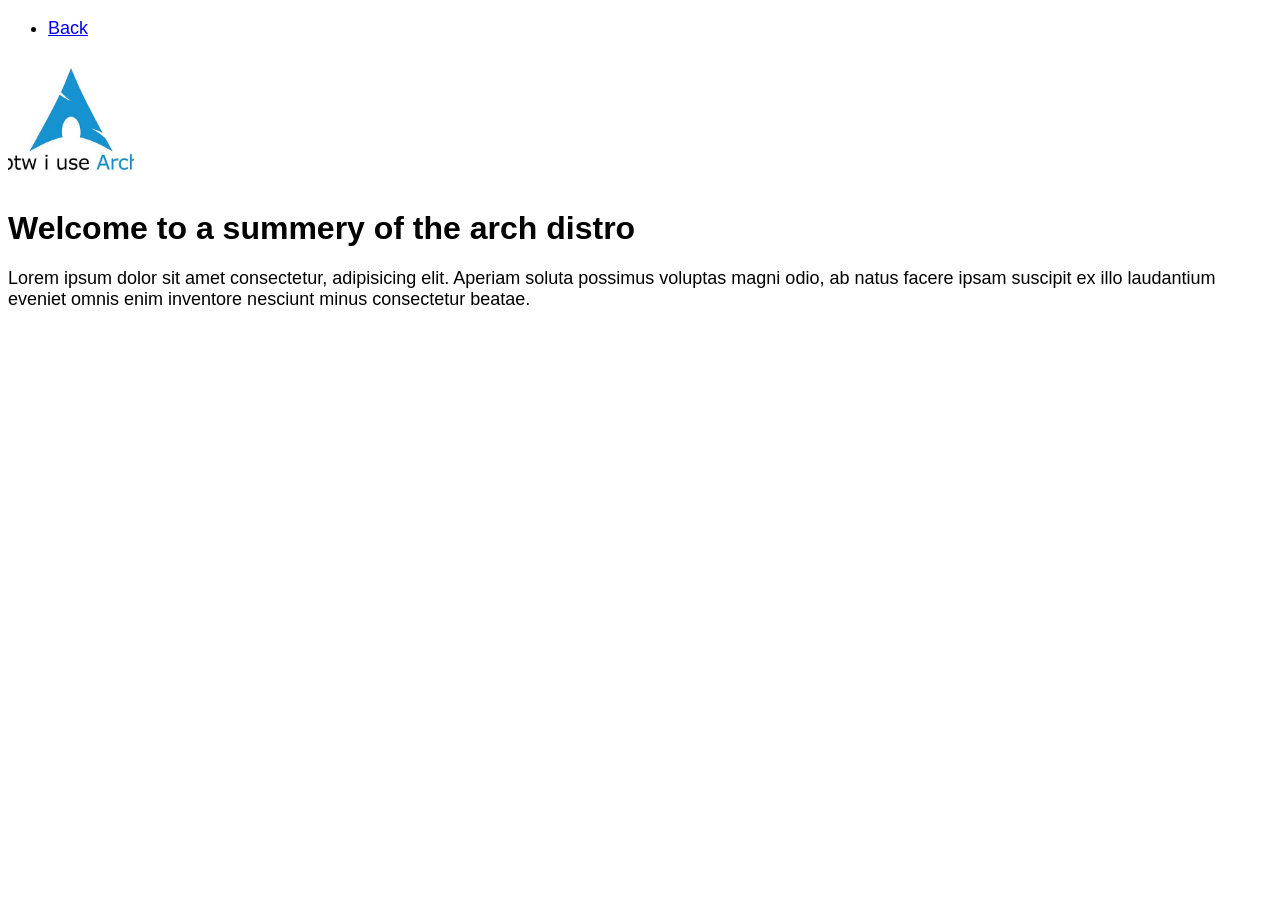
==== arch.html @ 7f02c0c1 "kjh" ====
<!DOCTYPE html>
<html lang="en">
<head>
	<meta charset="UTF-8">
	<meta name="viewport" content="width=device-width, initial-scale=1.0">
	<link rel="stylesheet" href="css/style.css">
	<title>Arch</title>
</head>
<body>
	
	<header>
		<nav>
			<ul>
				<li>
					<a href="index.html">Back</a>
				</li>
			</ul>
		</nav>
	</header>

	<img src="img/arch_logo.jpg" alt="Image showing the logo for arch">
	<h1>Welcome to a summery of the arch distro</h1>	

	<p>Lorem ipsum dolor sit amet consectetur, adipisicing elit. 
		Aperiam soluta possimus voluptas magni odio, ab natus facere 
		ipsam suscipit ex illo laudantium eveniet omnis enim inventore 
		nesciunt minus consectetur beatae.</p>
</body>
</html>
---- css/style.css ----
/* --- RESET --- */
*{
	font-family: sans-serif;
	box-sizing: border-box;
    font-size: 18px;
}

h1{
    font-size: 32px;
}

img{
    width: 10%;
    height: auto;
}
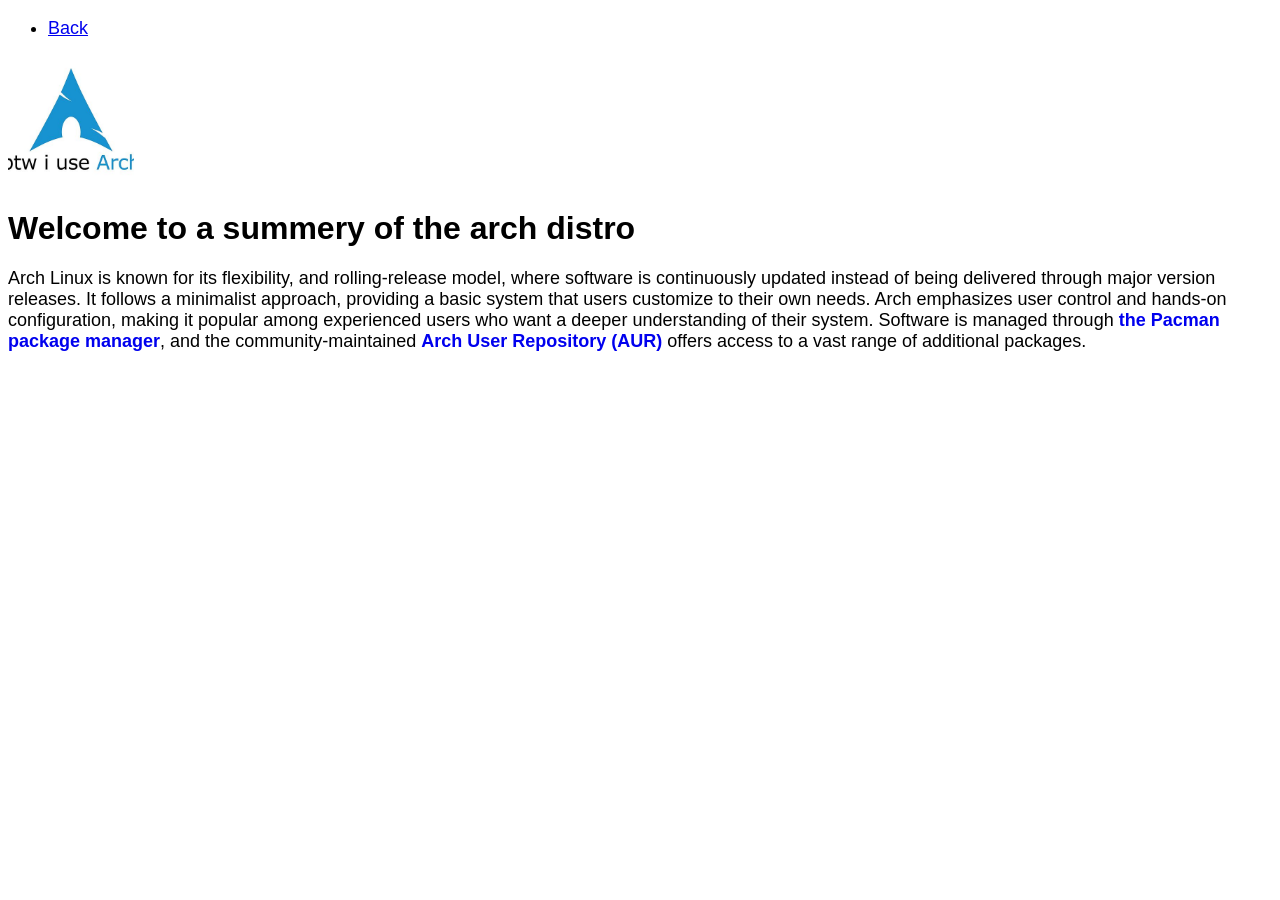
==== commit 06687c64: "gfd" ====
--- a/arch.html
+++ b/arch.html
@@ -21,9 +21,13 @@
 	<img src="img/arch_logo.jpg" alt="Image showing the logo for arch">
 	<h1>Welcome to a summery of the arch distro</h1>	
 
-	<p>Lorem ipsum dolor sit amet consectetur, adipisicing elit. 
-		Aperiam soluta possimus voluptas magni odio, ab natus facere 
-		ipsam suscipit ex illo laudantium eveniet omnis enim inventore 
-		nesciunt minus consectetur beatae.</p>
+	<p>Arch Linux is known for its flexibility, and rolling-release model, 
+		where software is continuously updated instead of being delivered through major version releases. 
+		It follows a minimalist approach, providing a basic system that users customize to their own needs.
+		Arch emphasizes user control and hands-on configuration, 
+		making it popular among experienced users who want a deeper understanding of their system. 
+		Software is managed through <b><a href="https://wiki.archlinux.org/title/Pacman">the Pacman package manager</a></b>, 
+		and the community-maintained <b><a href="https://wiki.archlinux.org/title/Arch_User_Repository">Arch User Repository (AUR)</a></b> 
+		offers access to a vast range of additional packages.</p>
 </body>
 </html>
--- a/css/style.css
+++ b/css/style.css
@@ -1,15 +1,42 @@
 /* --- RESET --- */
-*{
+* {
 	font-family: sans-serif;
 	box-sizing: border-box;
     font-size: 18px;
 }
 
-h1{
+h1 {
     font-size: 32px;
 }
 
-img{
+img {
     width: 10%;
     height: auto;
 }
+
+li p {
+    margin: 0 0 12px 0;
+}
+
+b a {
+	text-decoration: none;
+}
+
+.sidenote {
+    font-size: 12px;
+}
+
+@media (width < 615px) {
+    * {
+        font-size: 14px;
+    }
+
+    h1 {
+        font-size: 28px;
+    }
+
+    img{
+        width: 20%;
+    }
+    
+}
